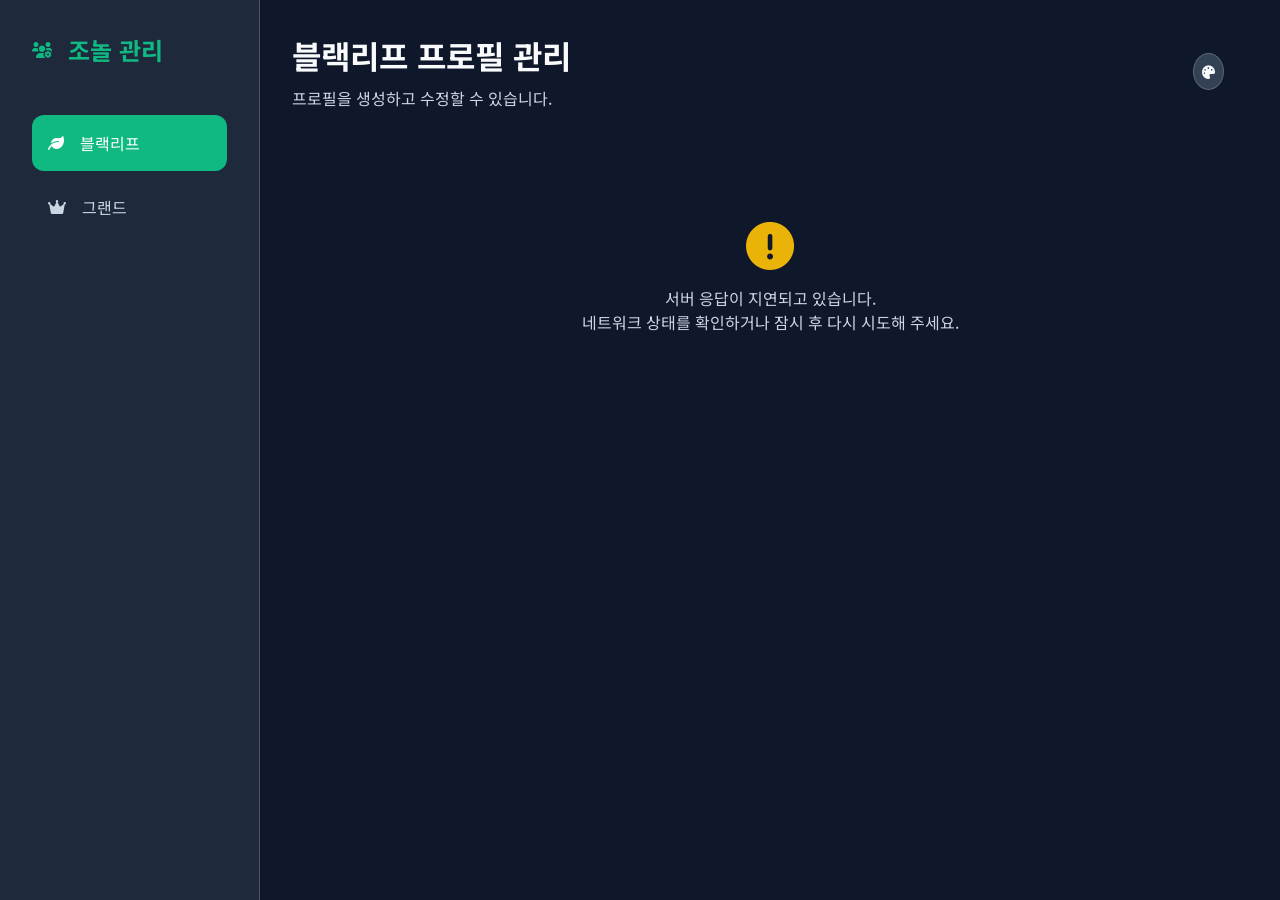
==== index.html @ 4183ad7b "Fix category switching delay by removing redundant loading state" ====
<!DOCTYPE html>
<html lang="ko">

<head>
    <meta charset="UTF-8">
    <meta name="viewport" content="width=device-width, initial-scale=1.0">
    <title>조직놀이 프로필 관리</title>
    <link rel="stylesheet" href="style.css?v=1.7">
    <link href="https://fonts.googleapis.com/css2?family=Noto+Sans+KR:wght@300;400;500;700;900&display=swap"
        rel="stylesheet">
    <link rel="stylesheet" href="https://cdnjs.cloudflare.com/ajax/libs/font-awesome/6.0.0/css/all.min.css">

    <!-- Firebase SDK -->
    <script src="https://www.gstatic.com/firebasejs/9.22.0/firebase-app-compat.js"></script>
    <script src="https://www.gstatic.com/firebasejs/9.22.0/firebase-auth-compat.js"></script>
    <script src="https://www.gstatic.com/firebasejs/9.22.0/firebase-firestore-compat.js"></script>
    <script src="firebase-config.js"></script>
    <script src="auth.js"></script>
    <script src="script.js?v=1.7"></script>
</head>

<body>
    <div class="app-container">
        <!-- Sidebar Navigation -->
        <nav class="sidebar">
            <div class="logo">
                <i class="fa-solid fa-users-gear"></i>
                <h2>조놀 관리</h2>
            </div>
            <ul class="nav-links">
                <li class="active" data-tab="category1">
                    <i class="fa-solid fa-leaf"></i>
                    <span>블랙리프</span>
                </li>
                <li data-tab="category2">
                    <i class="fa-solid fa-crown"></i>
                    <span>그랜드</span>
                </li>
            </ul>
        </nav>

        <!-- Main Content -->
        <main class="main-content">
            <header>
                <div class="header-title">
                    <h1 id="page-title">블랙리프 프로필 관리</h1>
                    <p>프로필을 생성하고 수정할 수 있습니다.</p>
                </div>
                <div class="header-actions">
                    <button class="icon-btn" onclick="openThemeModal()"
                        style="margin-right: 0.5rem; background: var(--input-bg); color: var(--text-primary); border: 1px solid var(--glass-border);">
                        <i class="fa-solid fa-palette"></i>
                    </button>
                    <div id="auth-section">
                        <!-- Auth buttons will be injected here -->
                    </div>
                    <button id="add-profile-btn" class="primary-btn" style="display: none;">
                        <i class="fa-solid fa-plus"></i> 프로필 추가
                    </button>
                </div>
            </header>

            <!-- Profile Grid -->
            <div class="profile-grid" id="profile-container">
                <!-- Profiles will be injected here by JS -->
            </div>
        </main>
    </div>

    <!-- Modal for Edit/Create -->
    <div id="profile-modal" class="modal">
        <div class="modal-content glass-panel">
            <span class="close-btn">&times;</span>
            <h2 id="modal-title">프로필 추가</h2>
            <form id="profile-form">
                <input type="hidden" id="profile-id">
                <input type="hidden" id="profile-category">

                <div class="form-row" style="display: flex; gap: 1rem;">
                    <div class="form-group" style="flex: 1;">
                        <label for="profile-name">이름 / 코드네임</label>
                        <input type="text" id="profile-name" required placeholder="이름을 입력하세요">
                    </div>
                    <div class="form-group" style="flex: 1;">
                        <label for="profile-role">직책 / 역할</label>
                        <input type="text" id="profile-role" required placeholder="직책을 입력하세요">
                    </div>
                </div>

                <div class="form-group">
                    <label for="profile-catchphrase">캐치프레이즈</label>
                    <input type="text" id="profile-catchphrase" placeholder="예: 무대를 뒤집어놓는 악동 (상단 제목 옆에 표시됨)">
                </div>

                <div class="form-group">
                    <label for="profile-quote">한마디 (명대사)</label>
                    <input type="text" id="profile-quote" placeholder="예: &quot;한마디가 들어갑니다. 두 줄 까지 적을 수 있지롱.&quot;">
                </div>

                <div class="form-group">
                    <label>프로필 이미지 (파일 업로드)</label>
                    <div class="file-upload-container"
                        style="border: 1px dashed var(--glass-border); padding: 1rem; border-radius: 8px; text-align: center;">
                        <input type="file" id="profile-image-file" accept="image/*" style="display: none;">
                        <button type="button" onclick="document.getElementById('profile-image-file').click()"
                            class="secondary-btn" style="margin-bottom: 0.5rem;">
                            <i class="fa-solid fa-image"></i> 이미지 선택
                        </button>
                        <div id="image-preview"
                            style="width: 100px; height: 100px; margin: 0.5rem auto; border-radius: 50%; background-color: var(--input-bg); overflow: hidden; display: none;">
                            <img src="" alt="Preview" style="width: 100%; height: 100%; object-fit: cover;">
                        </div>
                        <p id="file-name" style="font-size: 0.8rem; color: var(--text-secondary);">선택된 파일 없음</p>
                        <!-- 기존 URL 방식 호환을 위한 hidden input -->
                        <input type="hidden" id="profile-image">
                    </div>
                </div>

                <div class="form-row" style="display: flex; gap: 1rem;">
                    <div class="form-group" style="flex: 1;">
                        <label for="profile-origin">출신</label>
                        <input type="text" id="profile-origin" placeholder="예: 대한민국 Seoul">
                    </div>
                    <div class="form-group" style="flex: 1;">
                        <label for="profile-personality">성격</label>
                        <input type="text" id="profile-personality" placeholder="예: 냉철함, 사교적">
                    </div>
                </div>

                <div class="form-row" style="display: flex; gap: 1rem;">
                    <div class="form-group" style="flex: 1;">
                        <label for="profile-age">나이</label>
                        <input type="text" id="profile-age" placeholder="예: 25세">
                    </div>
                    <div class="form-group" style="flex: 1;">
                        <label for="profile-birthday">생일</label>
                        <input type="text" id="profile-birthday" placeholder="예: 12월 25일">
                    </div>
                </div>

                <div class="form-row" style="display: flex; gap: 1rem;">
                    <div class="form-group" style="flex: 1;">
                        <label for="profile-height">신장 (키)</label>
                        <input type="text" id="profile-height" placeholder="예: 175cm">
                    </div>
                    <div class="form-group" style="flex: 1;">
                        <label for="profile-weight">체중</label>
                        <input type="text" id="profile-weight" placeholder="예: 65kg">
                    </div>
                    <div class="form-group" style="flex: 1;">
                        <label for="profile-physique">체격</label>
                        <input type="text" id="profile-physique" placeholder="예: 마름, 근육질">
                    </div>
                </div>

                <div class="form-row" style="display: flex; gap: 1rem;">
                    <div class="form-group" style="flex: 1;">
                        <label for="profile-likes">좋아하는 것</label>
                        <input type="text" id="profile-likes" placeholder="예: 커피, 독서">
                    </div>
                    <div class="form-group" style="flex: 1;">
                        <label for="profile-dislikes">싫어하는 것</label>
                        <input type="text" id="profile-dislikes" placeholder="예: 벌레, 소음">
                    </div>
                </div>

                <div class="form-group">
                    <label for="profile-desc">설명 / 특징 (상세)</label>
                    <textarea id="profile-desc" rows="3" placeholder="상세 설명을 입력하세요"></textarea>
                </div>

                <div class="form-group">
                    <label for="profile-story">서사</label>
                    <textarea id="profile-story" rows="4" placeholder="캐릭터의 서사를 입력하세요"></textarea>
                </div>

                <div class="form-group">
                    <label>관련 인물 (추가하기)</label>
                    <div class="related-input-group" style="display: flex; gap: 0.5rem; margin-bottom: 0.5rem;">
                        <input type="text" id="rel-name" placeholder="이름" style="flex: 1;">
                        <input type="text" id="rel-desc" placeholder="관계 (예: 친구)" style="flex: 1;">
                        <button type="button" id="add-rel-btn" class="secondary-btn" style="padding: 0.5rem 1rem;">
                            <i class="fa-solid fa-plus"></i>
                        </button>
                    </div>
                    <div id="related-list" style="display: flex; flex-wrap: wrap; gap: 0.5rem; margin-top: 0.5rem;">
                        <!-- Added items will appear here -->
                    </div>
                    <!-- Hidden input to store JSON data -->
                    <input type="hidden" id="profile-related">
                </div>

                <div class="form-actions">
                    <button type="button" class="cancel-btn">취소</button>
                    <button type="submit" class="save-btn">저장</button>
                </div>
            </form>
        </div>
    </div>

    <!-- Authentication Modal -->
    <div id="auth-modal" class="modal">
        <div class="modal-content glass-panel">
            <span class="close-btn" onclick="closeAuthModal()">&times;</span>
            <h2>로그인 / 회원가입</h2>
            <form id="auth-form" onsubmit="event.preventDefault();">
                <div class="form-group">
                    <label for="auth-name">이름 (회원가입 시)</label>
                    <input type="text" id="auth-name" placeholder="닉네임을 입력하세요">
                </div>

                <div class="form-group">
                    <label for="auth-email">이메일</label>
                    <input type="email" id="auth-email" required placeholder="example@gmail.com">
                    <small
                        style="color: var(--text-secondary); font-size: 0.8rem; margin-top: 0.3rem; display: block;">*
                        실제 사용 가능한 이메일 주소를 입력해주세요.</small>
                </div>

                <div class="form-group">
                    <label for="auth-password">비밀번호</label>
                    <input type="password" id="auth-password" required placeholder="비밀번호 (6자 이상)">
                </div>

                <div class="form-actions">
                    <button type="button" class="cancel-btn" onclick="closeAuthModal()">취소</button>
                    <button type="button" class="secondary-btn" onclick="signup()">회원가입</button>
                    <button type="button" class="save-btn" onclick="login()">로그인</button>
                </div>
            </form>
        </div>
    </div>

    <!-- Theme Settings Modal -->
    <div id="theme-modal" class="modal">
        <div class="modal-content glass-panel" style="max-width: 400px;">
            <span class="close-btn" onclick="closeThemeModal()">&times;</span>
            <h2>테마 설정 🎨</h2>
            <p style="margin-bottom: 1.5rem; color: var(--text-secondary);">현재 조직의 테마 색상을 변경합니다.</p>

            <form id="theme-form" onsubmit="event.preventDefault();">
                <div class="form-group">
                    <label for="theme-bg">배경 색상</label>
                    <div style="display: flex; align-items: center; gap: 1rem;">
                        <input type="color" id="theme-bg"
                            style="width: 50px; height: 40px; padding: 0; border: none; cursor: pointer;">
                        <span id="theme-bg-val" style="font-size: 0.9rem; color: var(--text-secondary);"></span>
                    </div>
                </div>

                <div class="form-group">
                    <label for="theme-sidebar">사이드바 색상</label>
                    <div style="display: flex; align-items: center; gap: 1rem;">
                        <input type="color" id="theme-sidebar"
                            style="width: 50px; height: 40px; padding: 0; border: none; cursor: pointer;">
                        <span id="theme-sidebar-val" style="font-size: 0.9rem; color: var(--text-secondary);"></span>
                    </div>
                </div>

                <div class="form-group">
                    <label for="theme-accent">강조(포인트) 색상</label>
                    <div style="display: flex; align-items: center; gap: 1rem;">
                        <input type="color" id="theme-accent"
                            style="width: 50px; height: 40px; padding: 0; border: none; cursor: pointer;">
                        <span id="theme-accent-val" style="font-size: 0.9rem; color: var(--text-secondary);"></span>
                    </div>
                </div>

                <div class="form-actions">
                    <button type="button" class="cancel-btn" onclick="resetTheme()">초기화</button>
                    <button type="button" class="save-btn" onclick="saveTheme()">저장</button>
                </div>
            </form>
        </div>
    </div>

</body>

</html>
---- style.css ----
:root {
    --bg-color: #ffffff;
    --sidebar-bg: #f1f5f9;
    --card-bg: #ffffff;
    --input-bg: #e2e8f0;
    --text-primary: #0f172a;
    --text-secondary: #64748b;
    --accent-color: #3b82f6;
    --accent-hover: #2563eb;
    --glass-bg: rgba(255, 255, 255, 0.9);
    --glass-border: #e2e8f0;
    --transition: all 0.3s ease;
}

.form-group input,
.form-group textarea {
    width: 100%;
    padding: 0.8rem;
    background-color: var(--card-bg);
    /* Use theme card background */
    border: 1px solid var(--glass-border);
    border-radius: 8px;
    color: var(--text-primary);
    /* Use theme text color */
    outline: none;
    transition: var(--transition);
}

/* Dark theme for BlackLeaf */
body[data-theme="dark"] {
    --bg-color: #0f172a;
    --sidebar-bg: #1e293b;
    --card-bg: #1e293b;
    --input-bg: #334155;
    /* Default Dark Input Background */
    --text-primary: #f8fafc;
    --text-secondary: #cbd5e1;
    /* Lighter secondary for better contrast */
    --accent-color: #10b981;
    --accent-hover: #059669;
    --glass-bg: rgba(30, 41, 59, 0.95);
    /* More opaque for readability */
    --glass-border: rgba(255, 255, 255, 0.2);
}

/* Light theme for Grand */
body[data-theme="light"] {
    --bg-color: #ffffff;
    --sidebar-bg: #f1f5f9;
    --card-bg: #ffffff;
    --text-primary: #0f172a;
    --text-secondary: #64748b;
    --accent-color: #f59e0b;
    --accent-hover: #d97706;
    --glass-bg: rgba(255, 255, 255, 0.8);
    --glass-border: #e2e8f0;
}

* {
    margin: 0;
    padding: 0;
    box-sizing: border-box;
    font-family: 'Noto Sans KR', sans-serif;
}

body {
    background-color: var(--bg-color);
    color: var(--text-primary);
    overflow-x: hidden;
}

.app-container {
    display: flex;
    height: 100vh;
}

/* Sidebar */
.sidebar {
    width: 260px;
    background-color: var(--sidebar-bg);
    padding: 2rem;
    display: flex;
    flex-direction: column;
    border-right: 1px solid var(--glass-border);
}

.logo {
    display: flex;
    align-items: center;
    gap: 1rem;
    margin-bottom: 3rem;
    color: var(--accent-color);
}

.nav-links {
    list-style: none;
}

.nav-links li {
    padding: 1rem;
    border-radius: 12px;
    cursor: pointer;
    transition: var(--transition);
    display: flex;
    align-items: center;
    gap: 1rem;
    color: var(--text-secondary);
    margin-bottom: 0.5rem;
}

.nav-links li:hover,
.nav-links li.active {
    background-color: var(--accent-color);
    color: white;
}

/* Main Content */
.main-content {
    flex: 1;
    padding: 2rem;
    overflow-y: auto;
}

header {
    display: flex;
    justify-content: space-between;
    align-items: center;
    margin-bottom: 2rem;
}

.header-title h1 {
    font-size: 2rem;
    margin-bottom: 0.5rem;
}

.header-title p {
    color: var(--text-secondary);
}

.primary-btn {
    padding: 0.8rem 1.5rem;
    background-color: var(--accent-color);
    color: white;
    border: none;
    border-radius: 8px;
    cursor: pointer;
    font-weight: 500;
    transition: var(--transition);
    display: flex;
    align-items: center;
    gap: 0.5rem;
}

.primary-btn:hover {
    background-color: var(--accent-hover);
    transform: translateY(-2px);
}

.header-actions {
    display: flex;
    align-items: center;
    gap: 1rem;
}

.user-info {
    display: flex;
    align-items: center;
    gap: 1rem;
    padding: 0.5rem 1rem;
    background-color: rgba(59, 130, 246, 0.1);
    border-radius: 8px;
}

.user-info span {
    color: var(--text-primary);
    font-size: 0.9rem;
}

.login-btn,
.logout-btn {
    padding: 0.8rem 1.5rem;
    background-color: var(--accent-color);
    color: white;
    border: none;
    border-radius: 8px;
    cursor: pointer;
    font-weight: 500;
    transition: var(--transition);
}

.login-btn:hover,
.logout-btn:hover {
    background-color: var(--accent-hover);
    transform: translateY(-2px);
}

.logout-btn {
    background-color: #64748b;
}

.logout-btn:hover {
    background-color: #475569;
}

.secondary-btn {
    padding: 0.8rem 1.5rem;
    background-color: #64748b;
    color: white;
    border: none;
    border-radius: 8px;
    cursor: pointer;
    transition: var(--transition);
}

.secondary-btn:hover {
    background-color: #475569;
}

.message {
    position: fixed;
    top: 2rem;
    right: 2rem;
    padding: 1rem 1.5rem;
    border-radius: 8px;
    color: white;
    font-weight: 500;
    z-index: 10000;
    animation: slideIn 0.3s ease;
}

.message.success {
    background-color: #10b981;
}

.message.error {
    background-color: #ef4444;
}

@keyframes slideIn {
    from {
        transform: translateX(100%);
        opacity: 0;
    }

    to {
        transform: translateX(0);
        opacity: 1;
    }
}

/* Profile Grid */
.profile-grid {
    display: grid;
    grid-template-columns: repeat(auto-fill, minmax(280px, 1fr));
    gap: 1.5rem;
}

.profile-card {
    background-color: var(--card-bg);
    border-radius: 16px;
    padding: 1.5rem;
    border: 1px solid var(--glass-border);
    transition: var(--transition);
    position: relative;
    overflow: hidden;
}

.profile-card:hover {
    transform: translateY(-5px);
    box-shadow: 0 10px 20px rgba(0, 0, 0, 0.2);
    border-color: var(--accent-color);
}

.card-header {
    display: flex;
    align-items: center;
    gap: 1rem;
    margin-bottom: 1rem;
}

.card-details {
    display: grid;
    grid-template-columns: 1fr 1fr;
    gap: 0.5rem;
    margin-bottom: 1rem;
    font-size: 0.85rem;
}

.detail-item {
    display: flex;
    align-items: center;
    gap: 0.4rem;
    color: var(--text-secondary);
}

.detail-item i {
    color: var(--accent-color);
    width: 16px;
    text-align: center;
}

.profile-img-container {
    width: 60px;
    height: 60px;
    border-radius: 50%;
    overflow: hidden;
    background-color: #e2e8f0;
    display: flex;
    align-items: center;
    justify-content: center;
}

.profile-img-container img {
    width: 100%;
    height: 100%;
    object-fit: cover;
}

.profile-img-placeholder {
    font-size: 1.5rem;
    color: var(--text-secondary);
}

.card-info h3 {
    font-size: 1.1rem;
    margin-bottom: 0.2rem;
}

.card-role {
    color: var(--accent-color);
    font-size: 0.9rem;
    font-weight: 500;
}

.card-desc {
    color: var(--text-secondary);
    font-size: 0.9rem;
    line-height: 1.5;
    margin-bottom: 1.5rem;
    display: -webkit-box;
    -webkit-line-clamp: 3;
    line-clamp: 3;
    -webkit-box-orient: vertical;
    overflow: hidden;
}

.card-actions {
    display: flex;
    justify-content: flex-end;
    gap: 0.5rem;
}

.icon-btn {
    background: none;
    border: none;
    color: var(--text-secondary);
    cursor: pointer;
    padding: 0.5rem;
    transition: var(--transition);
    border-radius: 50%;
}

.icon-btn:hover {
    background-color: rgba(0, 0, 0, 0.05);
    color: var(--accent-color);
}

.delete-btn:hover {
    color: #ef4444;
}

/* Modal */
.modal {
    display: none;
    position: fixed;
    top: 0;
    left: 0;
    width: 100%;
    height: 100%;
    background-color: rgba(0, 0, 0, 0.6);
    z-index: 1000;
    backdrop-filter: blur(10px);
    justify-content: center;
    align-items: flex-start;
    /* Start from top for long content */
    padding: 3rem 0;
    /* Add padding for breathing room */
    overflow-y: auto;
    /* Allow scrolling on the background too */
}

.modal.active {
    display: flex;
}

.modal-content {
    background-color: var(--sidebar-bg);
    padding: 4rem;
    /* Even larger padding */
    border-radius: 30px;
    width: 95%;
    max-width: 1200px;
    /* Ultra-wide */
    max-height: 90vh;
    /* Most of the screen height */
    overflow-y: auto;
    border: 1px solid var(--glass-border);
    position: relative;
    box-shadow: 0 40px 100px rgba(0, 0, 0, 0.6);
    animation: slideUp 0.5s cubic-bezier(0.19, 1, 0.22, 1);
    margin-bottom: 5rem;
}

.modal-content h2 {
    font-size: 3rem;
    /* Huge title */
    margin-bottom: 3rem;
    font-weight: 900;
    text-align: center;
    color: var(--accent-color);
}

.form-group label {
    font-size: 1.3rem;
    /* Even larger labels */
    font-weight: 700;
    margin-bottom: 0.8rem;
}

.form-group input,
.form-group textarea {
    font-size: 1.2rem;
    /* Larger text inputs */
    padding: 1.2rem;
    border-width: 2px;
    /* Thicker borders for visibility */
}

/* Custom scrollbar for modal */
.modal-content::-webkit-scrollbar {
    width: 8px;
}

.modal-content::-webkit-scrollbar-track {
    background: transparent;
}

.modal-content::-webkit-scrollbar-thumb {
    background: var(--glass-border);
    border-radius: 10px;
}

.modal-content::-webkit-scrollbar-thumb:hover {
    background: var(--accent-color);
}

@keyframes slideUp {
    from {
        transform: translateY(20px);
        opacity: 0;
    }

    to {
        transform: translateY(0);
        opacity: 1;
    }
}

.close-btn {
    position: absolute;
    top: 1rem;
    right: 1.5rem;
    font-size: 1.5rem;
    cursor: pointer;
    color: var(--text-secondary);
}

.modal h2 {
    margin-bottom: 1.5rem;
    color: var(--text-primary);
}

.form-group {
    margin-bottom: 1.2rem;
}

.form-group label {
    display: block;
    margin-bottom: 0.5rem;
    color: var(--text-primary);
    /* Changed to primary text color */
    font-size: 0.9rem;
    font-weight: 500;
}

.form-group input,
.form-group textarea {
    width: 100%;
    padding: 0.8rem;
    background-color: var(--input-bg);
    /* Use distinct input background */
    border: 1px solid var(--glass-border);
    border-radius: 8px;
    color: var(--text-primary);
    /* Use theme text color */
    outline: none;
    transition: var(--transition);
}

.form-group input::placeholder,
.form-group textarea::placeholder {
    color: var(--text-secondary);
}

.form-group input:focus,
.form-group textarea:focus {
    border-color: var(--accent-color);
}

.form-actions {
    display: flex;
    justify-content: flex-end;
    gap: 1rem;
    margin-top: 2rem;
}

.cancel-btn {
    padding: 0.8rem 1.5rem;
    background: transparent;
    border: 1px solid var(--glass-border);
    color: var(--text-secondary);
    border-radius: 8px;
    cursor: pointer;
    transition: var(--transition);
}

.cancel-btn:hover {
    border-color: var(--text-primary);
    color: var(--text-primary);
}

.save-btn {
    padding: 0.8rem 1.5rem;
    background-color: var(--accent-color);
    color: white;
    border: none;
    border-radius: 8px;
    cursor: pointer;
    transition: var(--transition);
}

.save-btn:hover {
    background-color: var(--accent-hover);
}
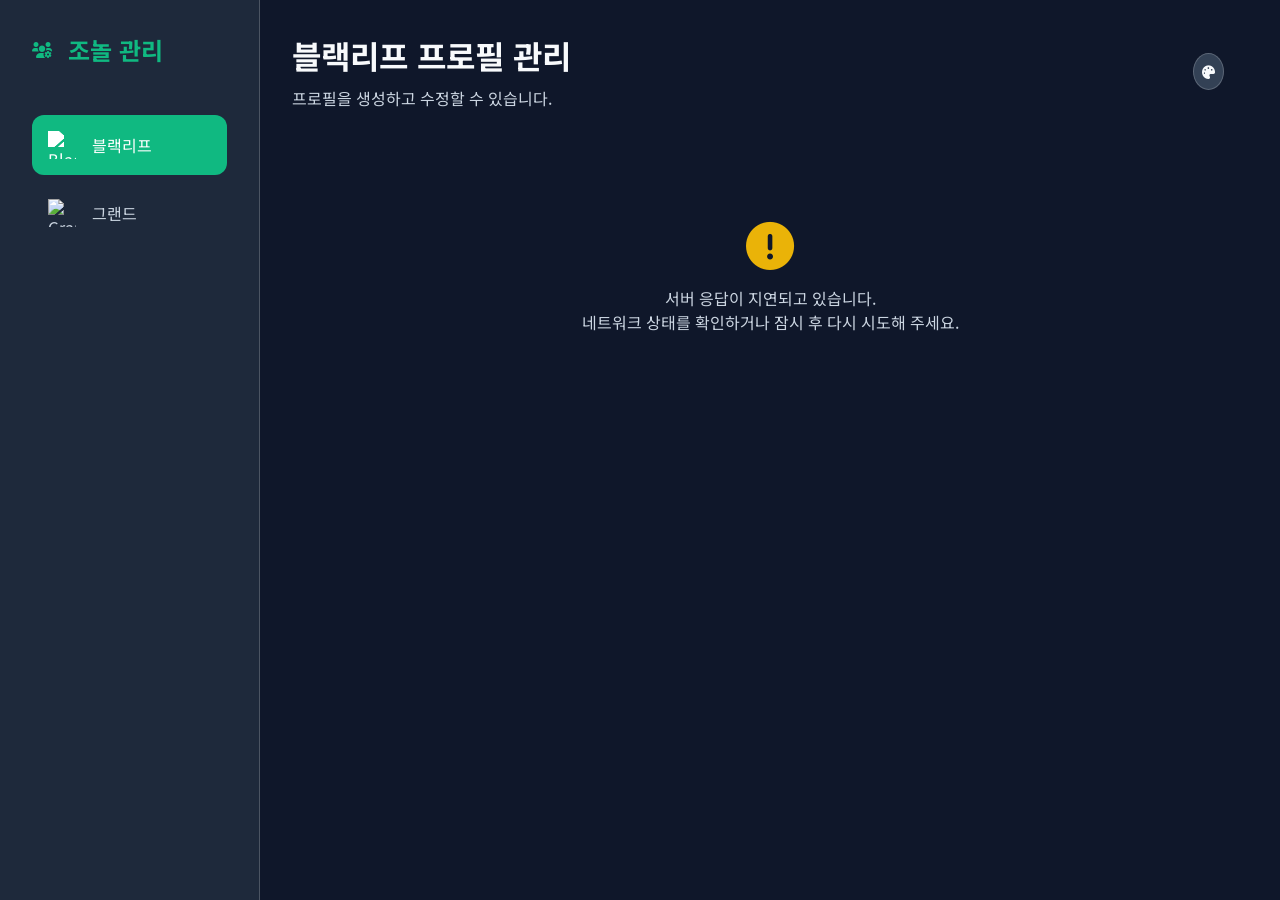
==== commit 40dfedd1: "Add category logos for Grand and Blackleaf" ====
--- a/index.html
+++ b/index.html
@@ -29,11 +29,11 @@
             </div>
             <ul class="nav-links">
                 <li class="active" data-tab="category1">
-                    <i class="fa-solid fa-leaf"></i>
+                    <img src="blackleaf-logo.png" alt="Blackleaf" class="nav-icon">
                     <span>블랙리프</span>
                 </li>
                 <li data-tab="category2">
-                    <i class="fa-solid fa-crown"></i>
+                    <img src="grand-logo.png" alt="Grand" class="nav-icon">
                     <span>그랜드</span>
                 </li>
             </ul>
--- a/style.css
+++ b/style.css
@@ -112,6 +112,17 @@
 .nav-links li.active {
     background-color: var(--accent-color);
     color: white;
+}
+
+.nav-icon {
+    width: 28px;
+    height: 28px;
+    object-fit: contain;
+    transition: var(--transition);
+}
+
+.nav-links li.active .nav-icon {
+    filter: brightness(0) invert(1);
 }
 
 /* Main Content */
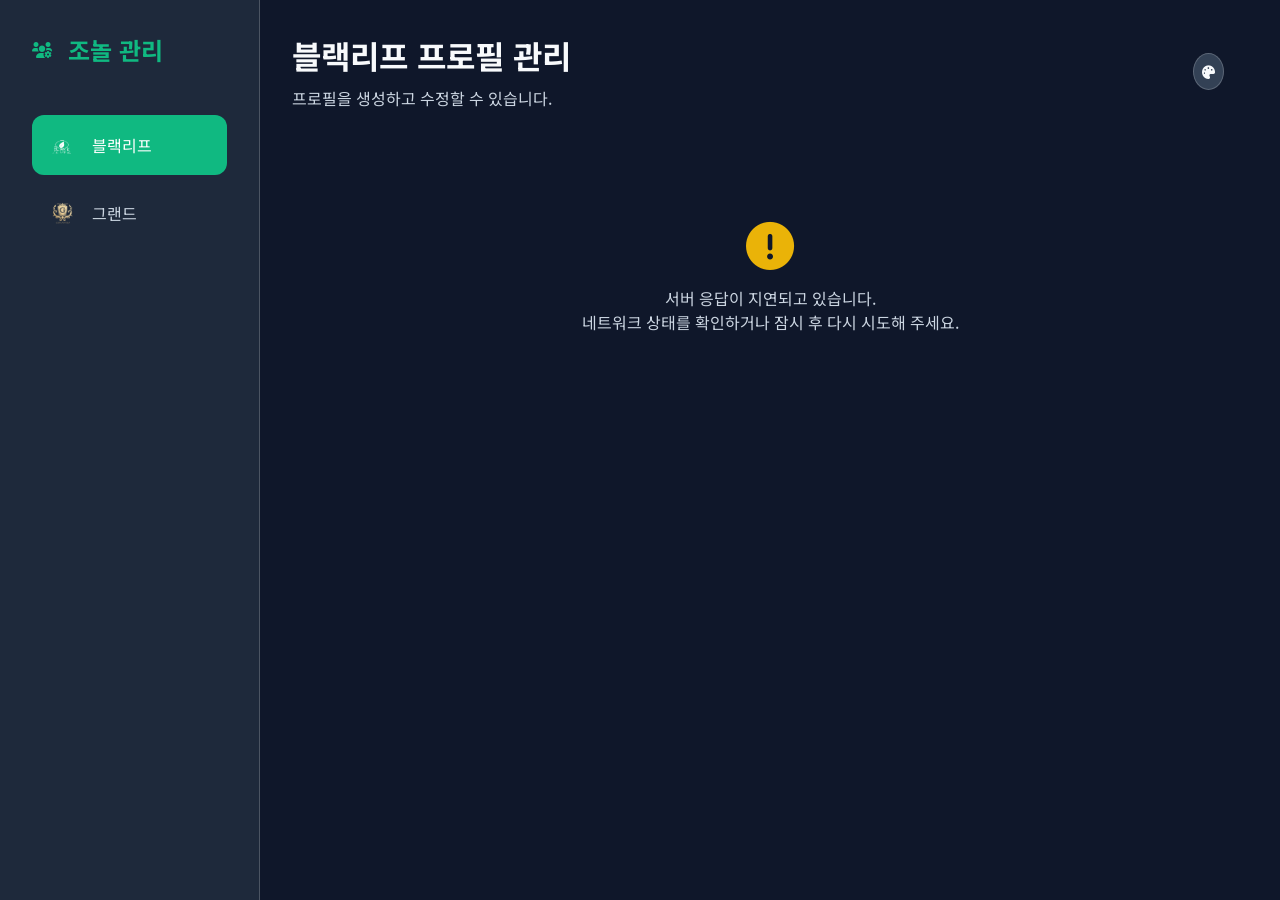
==== commit cf668d4a: "Fix logo visibility by removing filter and adding version query" ====
--- a/index.html
+++ b/index.html
@@ -29,11 +29,11 @@
             </div>
             <ul class="nav-links">
                 <li class="active" data-tab="category1">
-                    <img src="blackleaf-logo.png" alt="Blackleaf" class="nav-icon">
+                    <img src="blackleaf-logo.png?v=1.1" alt="Blackleaf" class="nav-icon">
                     <span>블랙리프</span>
                 </li>
                 <li data-tab="category2">
-                    <img src="grand-logo.png" alt="Grand" class="nav-icon">
+                    <img src="grand-logo.png?v=1.1" alt="Grand" class="nav-icon">
                     <span>그랜드</span>
                 </li>
             </ul>
--- a/style.css
+++ b/style.css
@@ -119,10 +119,6 @@
     height: 28px;
     object-fit: contain;
     transition: var(--transition);
-}
-
-.nav-links li.active .nav-icon {
-    filter: brightness(0) invert(1);
 }
 
 /* Main Content */
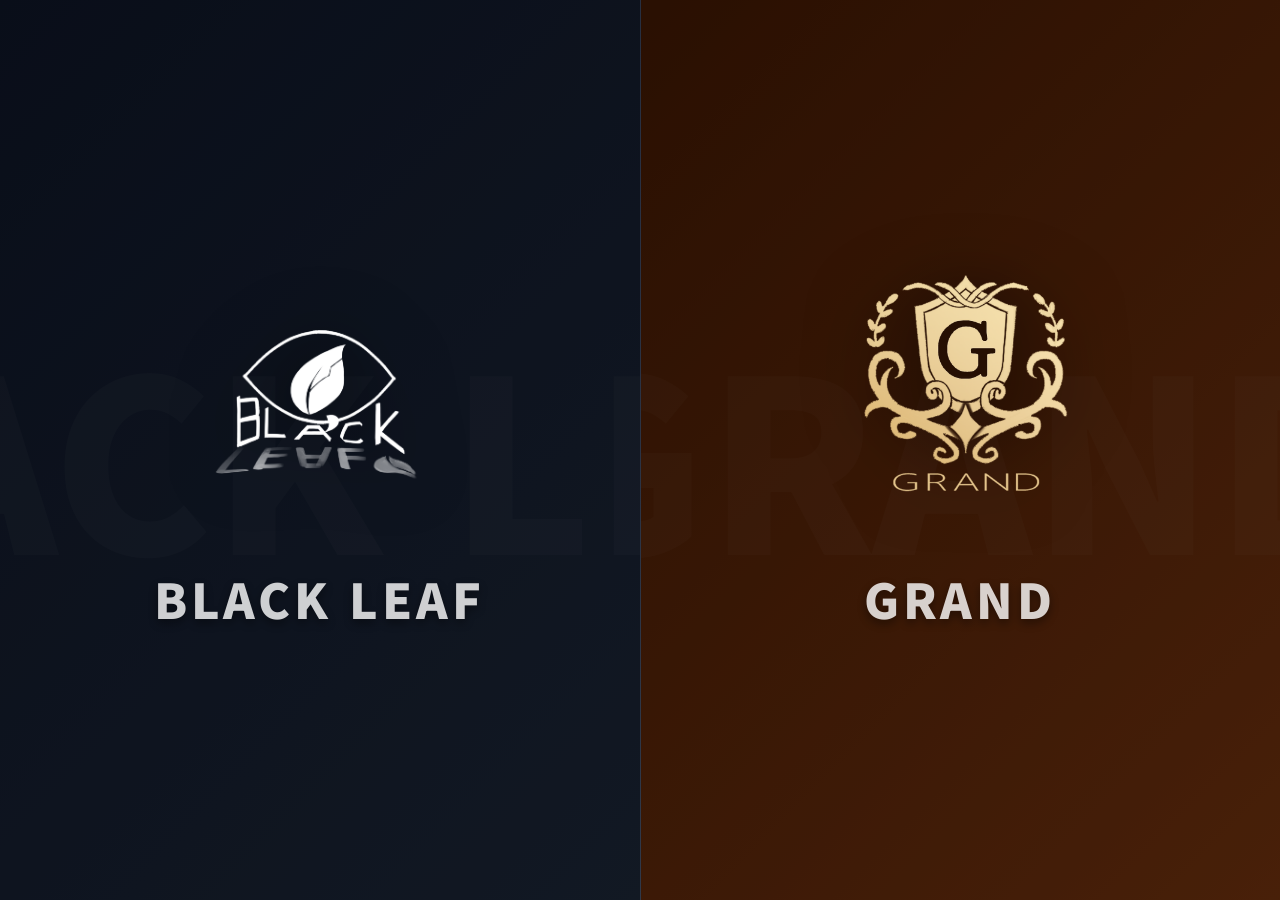
==== commit 08cffc72: "Add premium landing page (Gate) and deep linking support" ====
--- a/index.html
+++ b/index.html
@@ -4,276 +4,40 @@
 <head>
     <meta charset="UTF-8">
     <meta name="viewport" content="width=device-width, initial-scale=1.0">
-    <title>조직놀이 프로필 관리</title>
-    <link rel="stylesheet" href="style.css?v=1.7">
+    <title>조직놀이 - 시작하기</title>
+    <link rel="stylesheet" href="style.css?v=1.8">
     <link href="https://fonts.googleapis.com/css2?family=Noto+Sans+KR:wght@300;400;500;700;900&display=swap"
         rel="stylesheet">
     <link rel="stylesheet" href="https://cdnjs.cloudflare.com/ajax/libs/font-awesome/6.0.0/css/all.min.css">
-
-    <!-- Firebase SDK -->
-    <script src="https://www.gstatic.com/firebasejs/9.22.0/firebase-app-compat.js"></script>
-    <script src="https://www.gstatic.com/firebasejs/9.22.0/firebase-auth-compat.js"></script>
-    <script src="https://www.gstatic.com/firebasejs/9.22.0/firebase-firestore-compat.js"></script>
-    <script src="firebase-config.js"></script>
-    <script src="auth.js"></script>
-    <script src="script.js?v=1.7"></script>
 </head>
 
-<body>
-    <div class="app-container">
-        <!-- Sidebar Navigation -->
-        <nav class="sidebar">
-            <div class="logo">
-                <i class="fa-solid fa-users-gear"></i>
-                <h2>조놀 관리</h2>
+<body class="landing-body">
+    <div class="gate-container">
+        <!-- Blackleaf Section -->
+        <a href="main.html?category=category1" class="gate-section blackleaf">
+            <div class="gate-bg-text">BLACK LEAF</div>
+            <div class="gate-logo-container">
+                <img src="blackleaf-logo.png?v=1.1" alt="Blackleaf Logo" class="gate-logo">
+                <h1 class="gate-title">BLACK LEAF</h1>
+                <p class="gate-desc">진정한 그림자의 지배자들</p>
             </div>
-            <ul class="nav-links">
-                <li class="active" data-tab="category1">
-                    <img src="blackleaf-logo.png?v=1.1" alt="Blackleaf" class="nav-icon">
-                    <span>블랙리프</span>
-                </li>
-                <li data-tab="category2">
-                    <img src="grand-logo.png?v=1.1" alt="Grand" class="nav-icon">
-                    <span>그랜드</span>
-                </li>
-            </ul>
-        </nav>
+        </a>
 
-        <!-- Main Content -->
-        <main class="main-content">
-            <header>
-                <div class="header-title">
-                    <h1 id="page-title">블랙리프 프로필 관리</h1>
-                    <p>프로필을 생성하고 수정할 수 있습니다.</p>
-                </div>
-                <div class="header-actions">
-                    <button class="icon-btn" onclick="openThemeModal()"
-                        style="margin-right: 0.5rem; background: var(--input-bg); color: var(--text-primary); border: 1px solid var(--glass-border);">
-                        <i class="fa-solid fa-palette"></i>
-                    </button>
-                    <div id="auth-section">
-                        <!-- Auth buttons will be injected here -->
-                    </div>
-                    <button id="add-profile-btn" class="primary-btn" style="display: none;">
-                        <i class="fa-solid fa-plus"></i> 프로필 추가
-                    </button>
-                </div>
-            </header>
-
-            <!-- Profile Grid -->
-            <div class="profile-grid" id="profile-container">
-                <!-- Profiles will be injected here by JS -->
+        <!-- Grand Section -->
+        <a href="main.html?category=category2" class="gate-section grand">
+            <div class="gate-bg-text">GRAND</div>
+            <div class="gate-logo-container">
+                <img src="grand-logo.png?v=1.1" alt="Grand Logo" class="gate-logo">
+                <h1 class="gate-title">GRAND</h1>
+                <p class="gate-desc">최고의 명예와 위대한 유산</p>
             </div>
-        </main>
+        </a>
     </div>
 
-    <!-- Modal for Edit/Create -->
-    <div id="profile-modal" class="modal">
-        <div class="modal-content glass-panel">
-            <span class="close-btn">&times;</span>
-            <h2 id="modal-title">프로필 추가</h2>
-            <form id="profile-form">
-                <input type="hidden" id="profile-id">
-                <input type="hidden" id="profile-category">
-
-                <div class="form-row" style="display: flex; gap: 1rem;">
-                    <div class="form-group" style="flex: 1;">
-                        <label for="profile-name">이름 / 코드네임</label>
-                        <input type="text" id="profile-name" required placeholder="이름을 입력하세요">
-                    </div>
-                    <div class="form-group" style="flex: 1;">
-                        <label for="profile-role">직책 / 역할</label>
-                        <input type="text" id="profile-role" required placeholder="직책을 입력하세요">
-                    </div>
-                </div>
-
-                <div class="form-group">
-                    <label for="profile-catchphrase">캐치프레이즈</label>
-                    <input type="text" id="profile-catchphrase" placeholder="예: 무대를 뒤집어놓는 악동 (상단 제목 옆에 표시됨)">
-                </div>
-
-                <div class="form-group">
-                    <label for="profile-quote">한마디 (명대사)</label>
-                    <input type="text" id="profile-quote" placeholder="예: &quot;한마디가 들어갑니다. 두 줄 까지 적을 수 있지롱.&quot;">
-                </div>
-
-                <div class="form-group">
-                    <label>프로필 이미지 (파일 업로드)</label>
-                    <div class="file-upload-container"
-                        style="border: 1px dashed var(--glass-border); padding: 1rem; border-radius: 8px; text-align: center;">
-                        <input type="file" id="profile-image-file" accept="image/*" style="display: none;">
-                        <button type="button" onclick="document.getElementById('profile-image-file').click()"
-                            class="secondary-btn" style="margin-bottom: 0.5rem;">
-                            <i class="fa-solid fa-image"></i> 이미지 선택
-                        </button>
-                        <div id="image-preview"
-                            style="width: 100px; height: 100px; margin: 0.5rem auto; border-radius: 50%; background-color: var(--input-bg); overflow: hidden; display: none;">
-                            <img src="" alt="Preview" style="width: 100%; height: 100%; object-fit: cover;">
-                        </div>
-                        <p id="file-name" style="font-size: 0.8rem; color: var(--text-secondary);">선택된 파일 없음</p>
-                        <!-- 기존 URL 방식 호환을 위한 hidden input -->
-                        <input type="hidden" id="profile-image">
-                    </div>
-                </div>
-
-                <div class="form-row" style="display: flex; gap: 1rem;">
-                    <div class="form-group" style="flex: 1;">
-                        <label for="profile-origin">출신</label>
-                        <input type="text" id="profile-origin" placeholder="예: 대한민국 Seoul">
-                    </div>
-                    <div class="form-group" style="flex: 1;">
-                        <label for="profile-personality">성격</label>
-                        <input type="text" id="profile-personality" placeholder="예: 냉철함, 사교적">
-                    </div>
-                </div>
-
-                <div class="form-row" style="display: flex; gap: 1rem;">
-                    <div class="form-group" style="flex: 1;">
-                        <label for="profile-age">나이</label>
-                        <input type="text" id="profile-age" placeholder="예: 25세">
-                    </div>
-                    <div class="form-group" style="flex: 1;">
-                        <label for="profile-birthday">생일</label>
-                        <input type="text" id="profile-birthday" placeholder="예: 12월 25일">
-                    </div>
-                </div>
-
-                <div class="form-row" style="display: flex; gap: 1rem;">
-                    <div class="form-group" style="flex: 1;">
-                        <label for="profile-height">신장 (키)</label>
-                        <input type="text" id="profile-height" placeholder="예: 175cm">
-                    </div>
-                    <div class="form-group" style="flex: 1;">
-                        <label for="profile-weight">체중</label>
-                        <input type="text" id="profile-weight" placeholder="예: 65kg">
-                    </div>
-                    <div class="form-group" style="flex: 1;">
-                        <label for="profile-physique">체격</label>
-                        <input type="text" id="profile-physique" placeholder="예: 마름, 근육질">
-                    </div>
-                </div>
-
-                <div class="form-row" style="display: flex; gap: 1rem;">
-                    <div class="form-group" style="flex: 1;">
-                        <label for="profile-likes">좋아하는 것</label>
-                        <input type="text" id="profile-likes" placeholder="예: 커피, 독서">
-                    </div>
-                    <div class="form-group" style="flex: 1;">
-                        <label for="profile-dislikes">싫어하는 것</label>
-                        <input type="text" id="profile-dislikes" placeholder="예: 벌레, 소음">
-                    </div>
-                </div>
-
-                <div class="form-group">
-                    <label for="profile-desc">설명 / 특징 (상세)</label>
-                    <textarea id="profile-desc" rows="3" placeholder="상세 설명을 입력하세요"></textarea>
-                </div>
-
-                <div class="form-group">
-                    <label for="profile-story">서사</label>
-                    <textarea id="profile-story" rows="4" placeholder="캐릭터의 서사를 입력하세요"></textarea>
-                </div>
-
-                <div class="form-group">
-                    <label>관련 인물 (추가하기)</label>
-                    <div class="related-input-group" style="display: flex; gap: 0.5rem; margin-bottom: 0.5rem;">
-                        <input type="text" id="rel-name" placeholder="이름" style="flex: 1;">
-                        <input type="text" id="rel-desc" placeholder="관계 (예: 친구)" style="flex: 1;">
-                        <button type="button" id="add-rel-btn" class="secondary-btn" style="padding: 0.5rem 1rem;">
-                            <i class="fa-solid fa-plus"></i>
-                        </button>
-                    </div>
-                    <div id="related-list" style="display: flex; flex-wrap: wrap; gap: 0.5rem; margin-top: 0.5rem;">
-                        <!-- Added items will appear here -->
-                    </div>
-                    <!-- Hidden input to store JSON data -->
-                    <input type="hidden" id="profile-related">
-                </div>
-
-                <div class="form-actions">
-                    <button type="button" class="cancel-btn">취소</button>
-                    <button type="submit" class="save-btn">저장</button>
-                </div>
-            </form>
-        </div>
-    </div>
-
-    <!-- Authentication Modal -->
-    <div id="auth-modal" class="modal">
-        <div class="modal-content glass-panel">
-            <span class="close-btn" onclick="closeAuthModal()">&times;</span>
-            <h2>로그인 / 회원가입</h2>
-            <form id="auth-form" onsubmit="event.preventDefault();">
-                <div class="form-group">
-                    <label for="auth-name">이름 (회원가입 시)</label>
-                    <input type="text" id="auth-name" placeholder="닉네임을 입력하세요">
-                </div>
-
-                <div class="form-group">
-                    <label for="auth-email">이메일</label>
-                    <input type="email" id="auth-email" required placeholder="example@gmail.com">
-                    <small
-                        style="color: var(--text-secondary); font-size: 0.8rem; margin-top: 0.3rem; display: block;">*
-                        실제 사용 가능한 이메일 주소를 입력해주세요.</small>
-                </div>
-
-                <div class="form-group">
-                    <label for="auth-password">비밀번호</label>
-                    <input type="password" id="auth-password" required placeholder="비밀번호 (6자 이상)">
-                </div>
-
-                <div class="form-actions">
-                    <button type="button" class="cancel-btn" onclick="closeAuthModal()">취소</button>
-                    <button type="button" class="secondary-btn" onclick="signup()">회원가입</button>
-                    <button type="button" class="save-btn" onclick="login()">로그인</button>
-                </div>
-            </form>
-        </div>
-    </div>
-
-    <!-- Theme Settings Modal -->
-    <div id="theme-modal" class="modal">
-        <div class="modal-content glass-panel" style="max-width: 400px;">
-            <span class="close-btn" onclick="closeThemeModal()">&times;</span>
-            <h2>테마 설정 🎨</h2>
-            <p style="margin-bottom: 1.5rem; color: var(--text-secondary);">현재 조직의 테마 색상을 변경합니다.</p>
-
-            <form id="theme-form" onsubmit="event.preventDefault();">
-                <div class="form-group">
-                    <label for="theme-bg">배경 색상</label>
-                    <div style="display: flex; align-items: center; gap: 1rem;">
-                        <input type="color" id="theme-bg"
-                            style="width: 50px; height: 40px; padding: 0; border: none; cursor: pointer;">
-                        <span id="theme-bg-val" style="font-size: 0.9rem; color: var(--text-secondary);"></span>
-                    </div>
-                </div>
-
-                <div class="form-group">
-                    <label for="theme-sidebar">사이드바 색상</label>
-                    <div style="display: flex; align-items: center; gap: 1rem;">
-                        <input type="color" id="theme-sidebar"
-                            style="width: 50px; height: 40px; padding: 0; border: none; cursor: pointer;">
-                        <span id="theme-sidebar-val" style="font-size: 0.9rem; color: var(--text-secondary);"></span>
-                    </div>
-                </div>
-
-                <div class="form-group">
-                    <label for="theme-accent">강조(포인트) 색상</label>
-                    <div style="display: flex; align-items: center; gap: 1rem;">
-                        <input type="color" id="theme-accent"
-                            style="width: 50px; height: 40px; padding: 0; border: none; cursor: pointer;">
-                        <span id="theme-accent-val" style="font-size: 0.9rem; color: var(--text-secondary);"></span>
-                    </div>
-                </div>
-
-                <div class="form-actions">
-                    <button type="button" class="cancel-btn" onclick="resetTheme()">초기화</button>
-                    <button type="button" class="save-btn" onclick="saveTheme()">저장</button>
-                </div>
-            </form>
-        </div>
-    </div>
-
+    <!-- Background Decoration -->
+    <div
+        style="position: fixed; top: 50%; left: 50%; transform: translate(-50%, -50%); color: rgba(255,255,255,0.05); font-size: 20rem; font-weight: 900; z-index: -1; pointer-events: none;">
+        VS</div>
 </body>
 
 </html>
--- a/style.css
+++ b/style.css
@@ -121,11 +121,122 @@
     transition: var(--transition);
 }
 
-/* Main Content */
-.main-content {
+/* Landing Page Styles */
+.landing-body {
+    background: #0f172a;
+    display: flex;
+    align-items: center;
+    justify-content: center;
+    min-height: 100vh;
+    overflow: hidden;
+}
+
+.gate-container {
+    display: flex;
+    width: 100vw;
+    height: 100vh;
+}
+
+.gate-section {
     flex: 1;
-    padding: 2rem;
-    overflow-y: auto;
+    display: flex;
+    flex-direction: column;
+    align-items: center;
+    justify-content: center;
+    position: relative;
+    cursor: pointer;
+    transition: all 0.6s cubic-bezier(0.165, 0.84, 0.44, 1);
+    overflow: hidden;
+    text-decoration: none;
+}
+
+.gate-section::before {
+    content: '';
+    position: absolute;
+    top: 0;
+    left: 0;
+    width: 100%;
+    height: 100%;
+    background: rgba(0, 0, 0, 0.4);
+    z-index: 1;
+    transition: var(--transition);
+}
+
+.gate-section:hover::before {
+    background: rgba(0, 0, 0, 0.1);
+}
+
+.gate-section.blackleaf {
+    background: linear-gradient(135deg, #0f172a 0%, #1e293b 100%);
+    border-right: 1px solid rgba(255, 255, 255, 0.1);
+}
+
+.gate-section.grand {
+    background: linear-gradient(135deg, #451a03 0%, #78350f 100%);
+}
+
+.gate-logo-container {
+    z-index: 2;
+    display: flex;
+    flex-direction: column;
+    align-items: center;
+    gap: 2rem;
+    transform: translateY(20px);
+    transition: all 0.6s cubic-bezier(0.165, 0.84, 0.44, 1);
+}
+
+.gate-section:hover .gate-logo-container {
+    transform: translateY(0);
+}
+
+.gate-logo {
+    width: 300px;
+    height: 300px;
+    object-fit: contain;
+    filter: drop-shadow(0 0 30px rgba(0, 0, 0, 0.5));
+    transition: transform 0.6s ease;
+}
+
+.gate-section:hover .gate-logo {
+    transform: scale(1.1) rotate(2deg);
+}
+
+.gate-title {
+    color: white;
+    font-size: 3rem;
+    font-weight: 900;
+    letter-spacing: 4px;
+    text-transform: uppercase;
+    text-shadow: 0 4px 10px rgba(0, 0, 0, 0.5);
+    opacity: 0.8;
+    transition: var(--transition);
+}
+
+.gate-section:hover .gate-title {
+    opacity: 1;
+    letter-spacing: 8px;
+}
+
+.gate-desc {
+    color: rgba(255, 255, 255, 0.6);
+    font-size: 1.2rem;
+    margin-top: 1rem;
+    opacity: 0;
+    transition: all 0.5s ease;
+}
+
+.gate-section:hover .gate-desc {
+    opacity: 1;
+}
+
+.gate-bg-text {
+    position: absolute;
+    font-size: 15rem;
+    font-weight: 900;
+    color: rgba(255, 255, 255, 0.03);
+    z-index: 0;
+    white-space: nowrap;
+    user-select: none;
 }
 
 header {
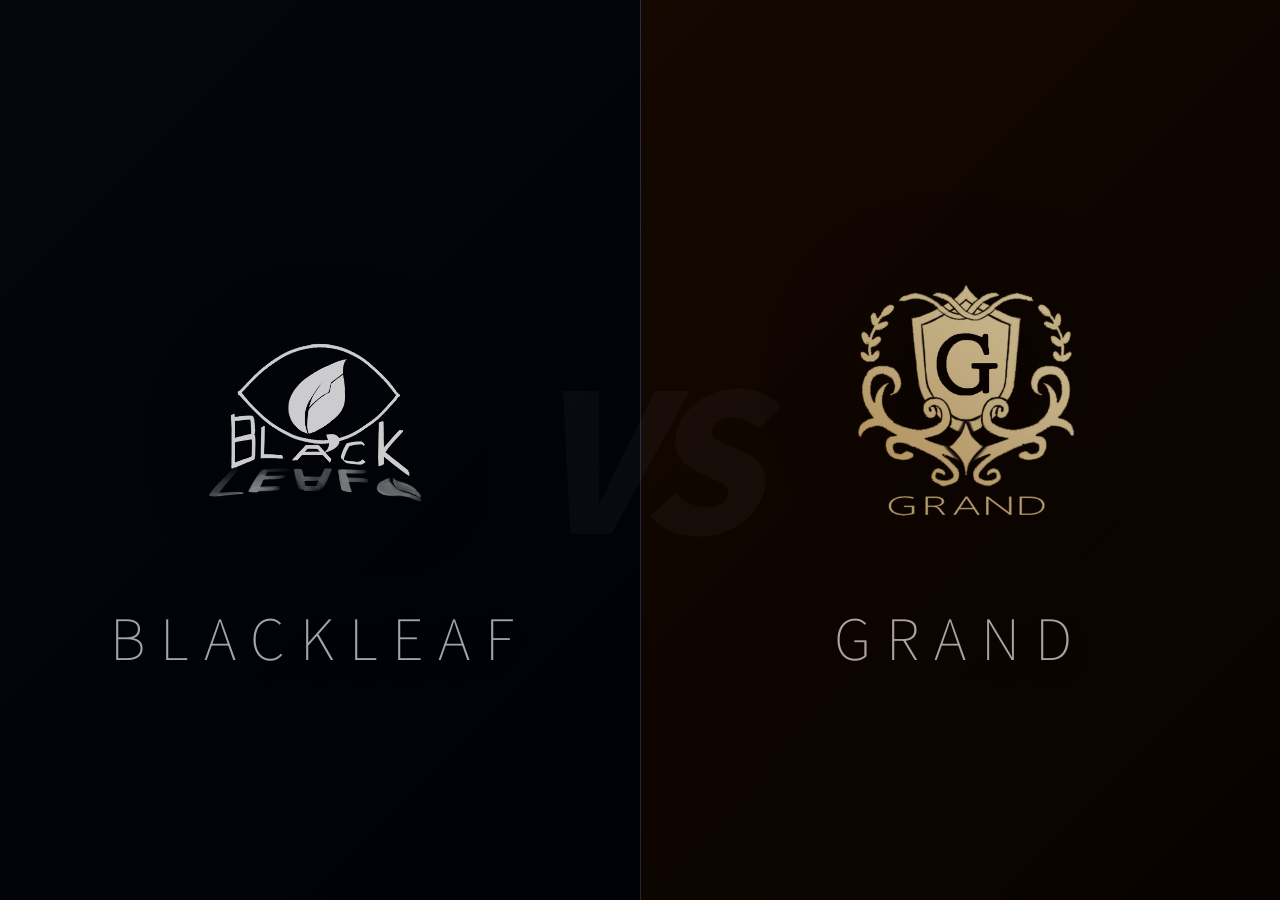
==== commit d12572a9: "Enhance UI with premium glassmorphism and clear landing page" ====
--- a/index.html
+++ b/index.html
@@ -5,39 +5,140 @@
     <meta charset="UTF-8">
     <meta name="viewport" content="width=device-width, initial-scale=1.0">
     <title>조직놀이 - 시작하기</title>
-    <link rel="stylesheet" href="style.css?v=1.8">
-    <link href="https://fonts.googleapis.com/css2?family=Noto+Sans+KR:wght@300;400;500;700;900&display=swap"
+    <!-- Force CSS refresh with v3.0 -->
+    <link rel="stylesheet" href="style.css?v=3.0">
+    <link href="https://fonts.googleapis.com/css2?family=Noto+Sans+KR:wght@100;300;400;500;700;900&display=swap"
         rel="stylesheet">
     <link rel="stylesheet" href="https://cdnjs.cloudflare.com/ajax/libs/font-awesome/6.0.0/css/all.min.css">
+    <style>
+        .gate-container {
+            display: flex;
+            width: 100vw;
+            height: 100vh;
+            overflow: hidden;
+            background: #000;
+        }
+
+        .gate-section {
+            flex: 1;
+            position: relative;
+            display: flex;
+            align-items: center;
+            justify-content: center;
+            text-decoration: none;
+            transition: all 0.8s cubic-bezier(0.23, 1, 0.32, 1);
+            overflow: hidden;
+        }
+
+        .gate-section::after {
+            content: '';
+            position: absolute;
+            inset: 0;
+            background: rgba(0, 0, 0, 0.5);
+            transition: background 0.5s ease;
+            z-index: 1;
+        }
+
+        .gate-section:hover::after {
+            background: rgba(0, 0, 0, 0.2);
+        }
+
+        .gate-section.blackleaf {
+            background: linear-gradient(135deg, #0f172a 0%, #020617 100%);
+        }
+
+        .gate-section.grand {
+            background: linear-gradient(135deg, #451a03 0%, #1c0a00 100%);
+        }
+
+        .gate-content {
+            position: relative;
+            z-index: 10;
+            text-align: center;
+            transform: translateY(20px);
+            opacity: 0.8;
+            transition: all 0.6s ease;
+        }
+
+        .gate-section:hover .gate-content {
+            transform: translateY(0);
+            opacity: 1;
+        }
+
+        .gate-logo {
+            width: 320px;
+            height: 320px;
+            object-fit: contain;
+            margin-bottom: 2rem;
+            filter: drop-shadow(0 0 50px rgba(0, 0, 0, 0.8));
+            transition: transform 0.6s cubic-bezier(0.34, 1.56, 0.64, 1);
+        }
+
+        .gate-section:hover .gate-logo {
+            transform: scale(1.15);
+        }
+
+        .gate-title {
+            color: #fff;
+            font-size: 3.5rem;
+            font-weight: 100;
+            letter-spacing: 15px;
+            text-transform: uppercase;
+            margin: 0;
+            text-shadow: 0 10px 30px rgba(0, 0, 0, 0.5);
+        }
+
+        .accent-line {
+            width: 0;
+            height: 2px;
+            background: #fff;
+            margin: 1.5rem auto 0;
+            transition: width 0.6s ease;
+            opacity: 0.5;
+        }
+
+        .gate-section:hover .accent-line {
+            width: 100px;
+        }
+
+        .vs-deco {
+            position: fixed;
+            top: 50%;
+            left: 50%;
+            transform: translate(-50%, -50%);
+            font-size: 12rem;
+            font-weight: 900;
+            color: rgba(255, 255, 255, 0.03);
+            font-style: italic;
+            z-index: 5;
+            pointer-events: none;
+            letter-spacing: -10px;
+        }
+    </style>
 </head>
 
 <body class="landing-body">
     <div class="gate-container">
         <!-- Blackleaf Section -->
         <a href="main.html?category=category1" class="gate-section blackleaf">
-            <div class="gate-bg-text">BLACK LEAF</div>
-            <div class="gate-logo-container">
+            <div class="gate-content">
                 <img src="blackleaf-logo.png?v=1.1" alt="Blackleaf Logo" class="gate-logo">
-                <h1 class="gate-title">BLACK LEAF</h1>
-                <p class="gate-desc">진정한 그림자의 지배자들</p>
+                <h1 class="gate-title">BLACKLEAF</h1>
+                <div class="accent-line"></div>
             </div>
         </a>
 
         <!-- Grand Section -->
         <a href="main.html?category=category2" class="gate-section grand">
-            <div class="gate-bg-text">GRAND</div>
-            <div class="gate-logo-container">
+            <div class="gate-content">
                 <img src="grand-logo.png?v=1.1" alt="Grand Logo" class="gate-logo">
                 <h1 class="gate-title">GRAND</h1>
-                <p class="gate-desc">최고의 명예와 위대한 유산</p>
+                <div class="accent-line"></div>
             </div>
         </a>
     </div>
 
-    <!-- Background Decoration -->
-    <div
-        style="position: fixed; top: 50%; left: 50%; transform: translate(-50%, -50%); color: rgba(255,255,255,0.05); font-size: 20rem; font-weight: 900; z-index: -1; pointer-events: none;">
-        VS</div>
+    <div class="vs-deco">VS</div>
 </body>
 
 </html>
--- a/style.css
+++ b/style.css
@@ -373,121 +373,125 @@
     gap: 1.5rem;
 }
 
+/* Premium Profile Card */
 .profile-card {
-    background-color: var(--card-bg);
-    border-radius: 16px;
-    padding: 1.5rem;
+    background: var(--glass-bg);
     border: 1px solid var(--glass-border);
-    transition: var(--transition);
+    border-radius: 32px;
+    transition: all 0.5s cubic-bezier(0.16, 1, 0.3, 1);
+    overflow: hidden;
     position: relative;
-    overflow: hidden;
+    box-shadow: 0 20px 40px -10px rgba(0, 0, 0, 0.2);
+    display: flex;
+    flex-direction: column;
 }
 
 .profile-card:hover {
-    transform: translateY(-5px);
-    box-shadow: 0 10px 20px rgba(0, 0, 0, 0.2);
+    transform: translateY(-12px);
+    box-shadow: 0 40px 80px -15px rgba(0, 0, 0, 0.4);
     border-color: var(--accent-color);
 }
 
-.card-header {
-    display: flex;
-    align-items: center;
-    gap: 1rem;
-    margin-bottom: 1rem;
-}
-
-.card-details {
-    display: grid;
-    grid-template-columns: 1fr 1fr;
-    gap: 0.5rem;
-    margin-bottom: 1rem;
-    font-size: 0.85rem;
-}
-
-.detail-item {
-    display: flex;
-    align-items: center;
-    gap: 0.4rem;
-    color: var(--text-secondary);
-}
-
-.detail-item i {
-    color: var(--accent-color);
-    width: 16px;
+.card-content {
+    padding: 3rem 2rem;
+    display: flex;
+    flex-direction: column;
+    align-items: center;
     text-align: center;
 }
 
-.profile-img-container {
-    width: 60px;
-    height: 60px;
+.card-img-wrapper {
+    width: 160px;
+    height: 160px;
     border-radius: 50%;
-    overflow: hidden;
-    background-color: #e2e8f0;
-    display: flex;
-    align-items: center;
-    justify-content: center;
-}
-
-.profile-img-container img {
+    margin-bottom: 2rem;
+    border: 5px solid var(--accent-color);
+    padding: 6px;
+    background: var(--bg-color);
+    box-shadow: 0 15px 30px rgba(0, 0, 0, 0.2);
+    transition: all 0.5s ease;
+    position: relative;
+}
+
+.profile-card:hover .card-img-wrapper {
+    transform: scale(1.05) rotate(3deg);
+    box-shadow: 0 20px 40px rgba(var(--accent-color-rgb), 0.3);
+}
+
+.card-img-wrapper img {
     width: 100%;
     height: 100%;
+    border-radius: 50%;
     object-fit: cover;
 }
 
-.profile-img-placeholder {
-    font-size: 1.5rem;
+.card-name {
+    font-size: 2.2rem;
+    font-weight: 900;
+    color: var(--text-primary);
+    margin: 0;
+    letter-spacing: -1px;
+    transition: color 0.3s ease;
+}
+
+.profile-card:hover .card-name {
+    color: var(--accent-color);
+}
+
+.card-role-label {
+    font-size: 0.9rem;
     color: var(--text-secondary);
-}
-
-.card-info h3 {
-    font-size: 1.1rem;
-    margin-bottom: 0.2rem;
-}
-
-.card-role {
-    color: var(--accent-color);
-    font-size: 0.9rem;
-    font-weight: 500;
-}
-
-.card-desc {
-    color: var(--text-secondary);
-    font-size: 0.9rem;
-    line-height: 1.5;
-    margin-bottom: 1.5rem;
-    display: -webkit-box;
-    -webkit-line-clamp: 3;
-    line-clamp: 3;
-    -webkit-box-orient: vertical;
-    overflow: hidden;
-}
-
-.card-actions {
-    display: flex;
-    justify-content: flex-end;
-    gap: 0.5rem;
-}
-
-.icon-btn {
-    background: none;
-    border: none;
-    color: var(--text-secondary);
-    cursor: pointer;
-    padding: 0.5rem;
-    transition: var(--transition);
+    font-weight: 800;
+    margin-top: 0.6rem;
+    text-transform: uppercase;
+    letter-spacing: 3px;
+}
+
+.card-quick-actions {
+    margin-top: 2rem;
+    display: flex;
+    gap: 1rem;
+    background: var(--sidebar-bg);
+    padding: 0.8rem 1.5rem;
+    border-radius: 50px;
+    box-shadow: 0 4px 15px rgba(0, 0, 0, 0.1);
+    opacity: 0;
+    transform: translateY(20px);
+    transition: all 0.4s cubic-bezier(0.175, 0.885, 0.32, 1.275);
+}
+
+.profile-card:hover .card-quick-actions {
+    opacity: 1;
+    transform: translateY(0);
+}
+
+.action-btn {
+    width: 38px;
+    height: 38px;
     border-radius: 50%;
-}
-
-.icon-btn:hover {
-    background-color: rgba(0, 0, 0, 0.05);
-    color: var(--accent-color);
-}
-
-.delete-btn:hover {
-    color: #ef4444;
-}
-
-/* Modal */
+    border: 1px solid var(--glass-border);
+    background: var(--card-bg);
+    color: var(--text-primary);
+    display: flex;
+    align-items: center;
+    justify-content: center;
+    cursor: pointer;
+    transition: all 0.3s ease;
+}
+
+.action-btn:hover {
+    background: var(--accent-color);
+    color: white;
+    transform: scale(1.2);
+    border-color: var(--accent-color);
+}
+
+.action-btn.delete:hover {
+    background: #ef4444;
+    border-color: #ef4444;
+}
+
+/* Modal Base */
 .modal {
     display: none;
     position: fixed;
@@ -495,93 +499,243 @@
     left: 0;
     width: 100%;
     height: 100%;
-    background-color: rgba(0, 0, 0, 0.6);
+    background-color: rgba(0, 0, 0, 0.5);
     z-index: 1000;
-    backdrop-filter: blur(10px);
+    backdrop-filter: blur(12px) saturate(180%);
+    -webkit-backdrop-filter: blur(12px) saturate(180%);
     justify-content: center;
-    align-items: flex-start;
-    /* Start from top for long content */
-    padding: 3rem 0;
-    /* Add padding for breathing room */
+    align-items: center;
+    padding: 2rem;
     overflow-y: auto;
-    /* Allow scrolling on the background too */
 }
 
 .modal.active {
     display: flex;
 }
 
+/* Glass Panel Styles */
+.glass-panel {
+    background: var(--glass-bg);
+    border: 1px solid var(--glass-border);
+    backdrop-filter: blur(20px);
+    -webkit-backdrop-filter: blur(20px);
+    box-shadow: 0 25px 50px -12px rgba(0, 0, 0, 0.5);
+}
+
 .modal-content {
-    background-color: var(--sidebar-bg);
-    padding: 4rem;
-    /* Even larger padding */
-    border-radius: 30px;
-    width: 95%;
-    max-width: 1200px;
-    /* Ultra-wide */
-    max-height: 90vh;
-    /* Most of the screen height */
+    width: 100%;
+    max-width: 850px;
+    max-height: 85vh;
+    padding: 3rem;
+    border-radius: 28px;
+    position: relative;
     overflow-y: auto;
-    border: 1px solid var(--glass-border);
-    position: relative;
-    box-shadow: 0 40px 100px rgba(0, 0, 0, 0.6);
-    animation: slideUp 0.5s cubic-bezier(0.19, 1, 0.22, 1);
-    margin-bottom: 5rem;
+    scrollbar-width: thin;
+    scrollbar-color: var(--accent-color) transparent;
 }
 
 .modal-content h2 {
-    font-size: 3rem;
-    /* Huge title */
-    margin-bottom: 3rem;
-    font-weight: 900;
+    font-size: 2.2rem;
+    font-weight: 800;
+    margin-bottom: 2rem;
     text-align: center;
+    background: linear-gradient(135deg, var(--text-primary) 0%, var(--accent-color) 100%);
+    background-clip: text;
+    -webkit-background-clip: text;
+    -webkit-text-fill-color: transparent;
+    letter-spacing: -0.5px;
+}
+
+/* Form Styles */
+.form-section-title {
+    font-size: 1.1rem;
+    font-weight: 700;
+    margin: 2.5rem 0 1.2rem;
+    padding-bottom: 0.5rem;
+    border-bottom: 2px solid var(--accent-color);
     color: var(--accent-color);
+    text-transform: uppercase;
+    letter-spacing: 1px;
+}
+
+.form-row {
+    display: grid;
+    grid-template-columns: 1fr 1fr;
+    gap: 1.5rem;
+    margin-bottom: 1.2rem;
+}
+
+.form-row.secondary-info {
+    grid-template-columns: 1fr 1fr;
+}
+
+.form-row.ternary-info {
+    grid-template-columns: 1fr 1fr 1fr;
+}
+
+.form-group {
+    margin-bottom: 1.5rem;
 }
 
 .form-group label {
-    font-size: 1.3rem;
-    /* Even larger labels */
-    font-weight: 700;
+    display: flex;
+    align-items: center;
+    gap: 0.6rem;
+    font-size: 0.95rem;
+    font-weight: 600;
+    color: var(--text-primary);
     margin-bottom: 0.8rem;
+    margin-left: 0.2rem;
+}
+
+.form-group label i {
+    color: var(--accent-color);
+    font-size: 1rem;
+    opacity: 0.8;
 }
 
 .form-group input,
 .form-group textarea {
-    font-size: 1.2rem;
-    /* Larger text inputs */
-    padding: 1.2rem;
-    border-width: 2px;
-    /* Thicker borders for visibility */
-}
-
-/* Custom scrollbar for modal */
-.modal-content::-webkit-scrollbar {
-    width: 8px;
-}
-
-.modal-content::-webkit-scrollbar-track {
-    background: transparent;
-}
-
-.modal-content::-webkit-scrollbar-thumb {
-    background: var(--glass-border);
+    width: 100%;
+    background: var(--input-bg);
+    border: 1px solid var(--glass-border);
+    padding: 1rem 1.2rem;
+    border-radius: 12px;
+    color: var(--text-primary);
+    font-size: 1rem;
+    font-family: inherit;
+    transition: all 0.25s cubic-bezier(0.4, 0, 0.2, 1);
+}
+
+.form-group input:focus,
+.form-group textarea:focus {
+    background: var(--card-bg);
+    border-color: var(--accent-color);
+    box-shadow: 0 0 0 4px rgba(59, 130, 246, 0.15);
+    transform: translateY(-2px);
+}
+
+/* File Upload Zone */
+.upload-zone {
+    display: flex;
+    align-items: center;
+    gap: 2rem;
+    padding: 1.5rem;
+    background: rgba(var(--accent-color-rgb, 59, 130, 246), 0.03);
+    border: 2px dashed var(--glass-border);
+    border-radius: 20px;
+    cursor: pointer;
+    transition: var(--transition);
+}
+
+.upload-zone:hover {
+    border-color: var(--accent-color);
+    background: rgba(var(--accent-color-rgb, 59, 130, 246), 0.08);
+}
+
+.preview-box {
+    width: 120px;
+    height: 120px;
+    border-radius: 20px;
+    background: var(--input-bg);
+    overflow: hidden;
+    position: relative;
+    box-shadow: 0 8px 16px rgba(0, 0, 0, 0.1);
+}
+
+.preview-box img {
+    width: 100%;
+    height: 100%;
+    object-fit: cover;
+    display: none;
+}
+
+.preview-box img[src]:not([src=""]) {
+    display: block;
+}
+
+.upload-overlay {
+    position: absolute;
+    inset: 0;
+    background: rgba(0, 0, 0, 0.4);
+    display: flex;
+    align-items: center;
+    justify-content: center;
+    color: white;
+    font-size: 1.5rem;
+    opacity: 0;
+    transition: var(--transition);
+}
+
+.preview-box:hover .upload-overlay {
+    opacity: 1;
+}
+
+.upload-info {
+    flex: 1;
+}
+
+.upload-btn {
+    padding: 0.6rem 1.2rem;
+    background: var(--accent-color);
+    color: white;
+    border: none;
     border-radius: 10px;
-}
-
-.modal-content::-webkit-scrollbar-thumb:hover {
+    font-weight: 600;
+    margin-bottom: 0.5rem;
+    cursor: pointer;
+}
+
+/* Tag List for Related Persons */
+.related-input-group {
+    display: flex;
+    gap: 0.8rem;
+    margin-bottom: 1rem;
+}
+
+.tag-list {
+    display: flex;
+    flex-wrap: wrap;
+    gap: 0.8rem;
+}
+
+.tag-item {
     background: var(--accent-color);
-}
-
-@keyframes slideUp {
-    from {
-        transform: translateY(20px);
-        opacity: 0;
-    }
-
-    to {
-        transform: translateY(0);
-        opacity: 1;
-    }
+    color: white;
+    padding: 0.5rem 1rem;
+    border-radius: 50px;
+    font-size: 0.85rem;
+    font-weight: 500;
+    display: flex;
+    align-items: center;
+    gap: 0.6rem;
+    box-shadow: 0 4px 10px rgba(0, 0, 0, 0.1);
+}
+
+.tag-item .remove-tag {
+    cursor: pointer;
+    font-size: 1.1rem;
+    opacity: 0.7;
+    transition: var(--transition);
+}
+
+.tag-item .remove-tag:hover {
+    opacity: 1;
+    transform: scale(1.2);
+}
+
+.add-btn {
+    padding: 0 1.2rem;
+    background: var(--text-primary);
+    color: var(--bg-color);
+    border: none;
+    border-radius: 12px;
+    cursor: pointer;
+    transition: var(--transition);
+}
+
+.add-btn:hover {
+    transform: scale(1.05);
 }
 
 .close-btn {
@@ -593,47 +747,7 @@
     color: var(--text-secondary);
 }
 
-.modal h2 {
-    margin-bottom: 1.5rem;
-    color: var(--text-primary);
-}
-
-.form-group {
-    margin-bottom: 1.2rem;
-}
-
-.form-group label {
-    display: block;
-    margin-bottom: 0.5rem;
-    color: var(--text-primary);
-    /* Changed to primary text color */
-    font-size: 0.9rem;
-    font-weight: 500;
-}
-
-.form-group input,
-.form-group textarea {
-    width: 100%;
-    padding: 0.8rem;
-    background-color: var(--input-bg);
-    /* Use distinct input background */
-    border: 1px solid var(--glass-border);
-    border-radius: 8px;
-    color: var(--text-primary);
-    /* Use theme text color */
-    outline: none;
-    transition: var(--transition);
-}
-
-.form-group input::placeholder,
-.form-group textarea::placeholder {
-    color: var(--text-secondary);
-}
-
-.form-group input:focus,
-.form-group textarea:focus {
-    border-color: var(--accent-color);
-}
+/* Removing old modal overrides */
 
 .form-actions {
     display: flex;
